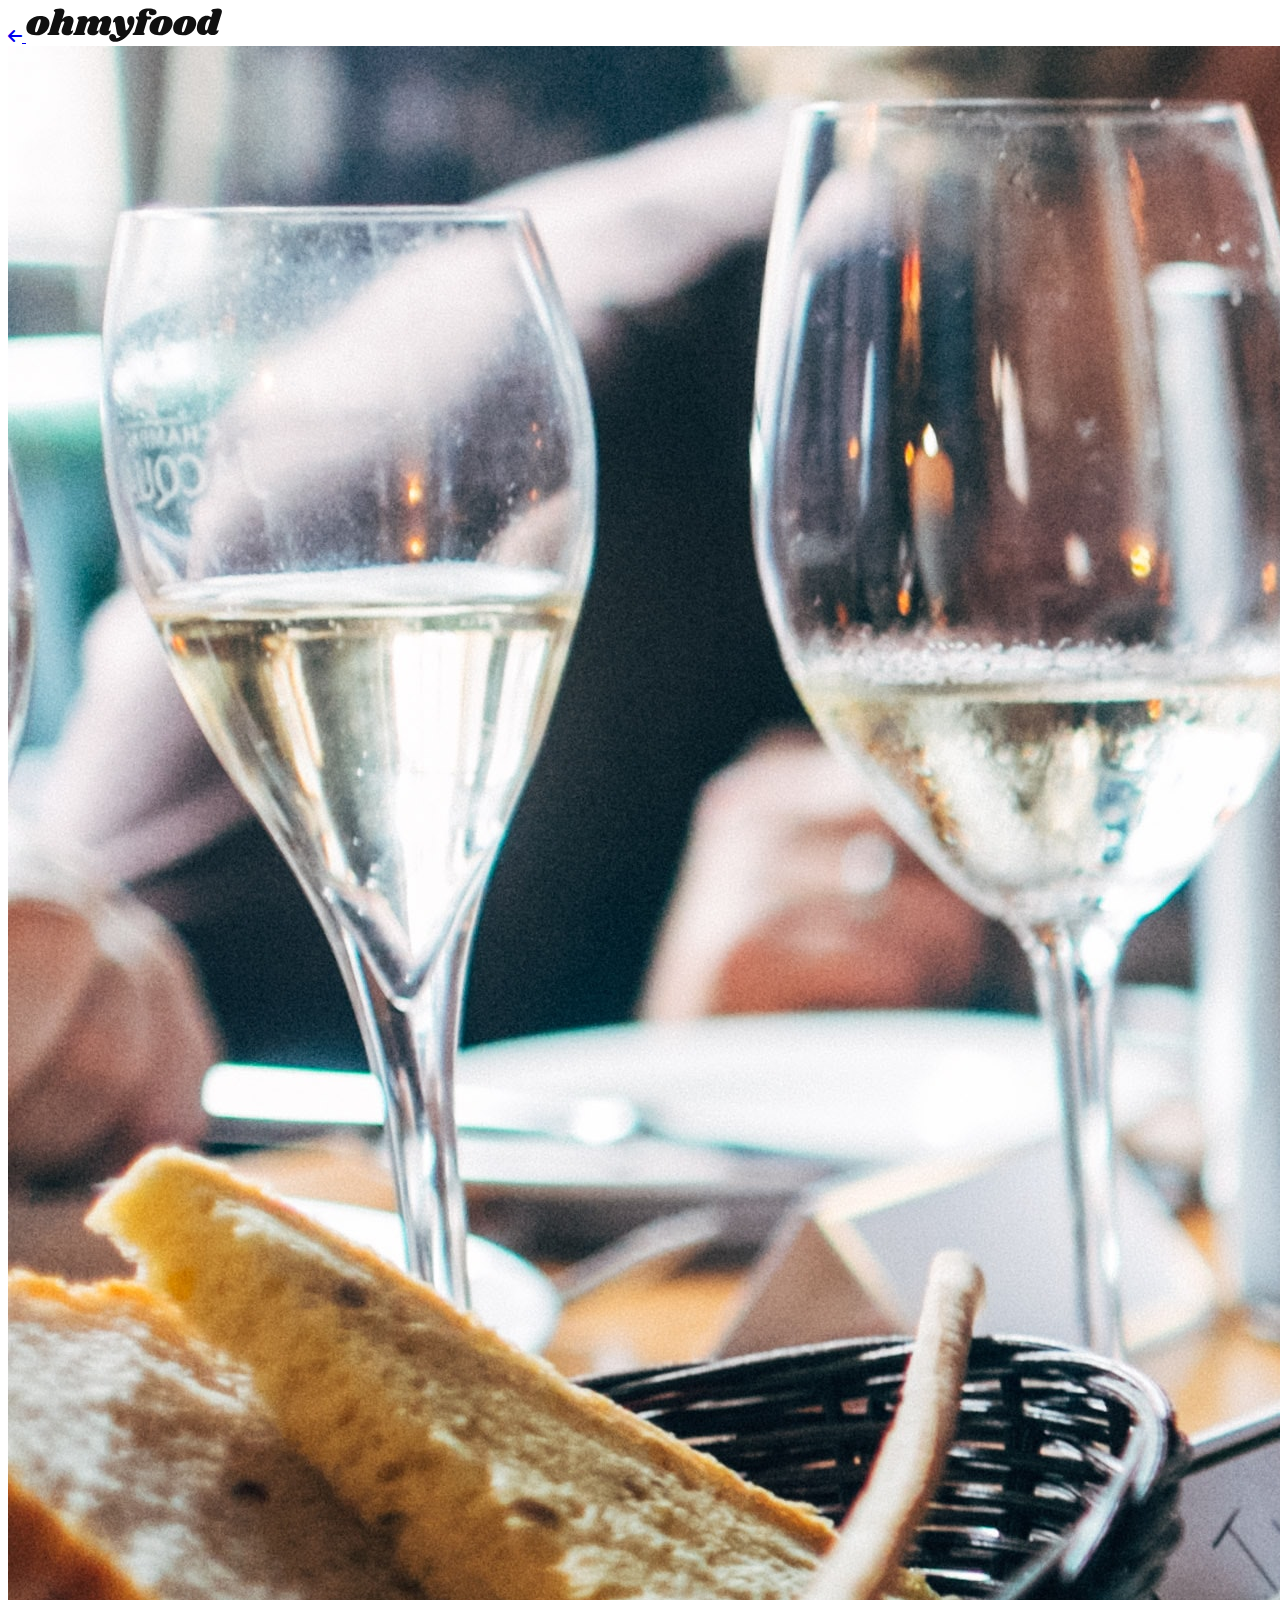
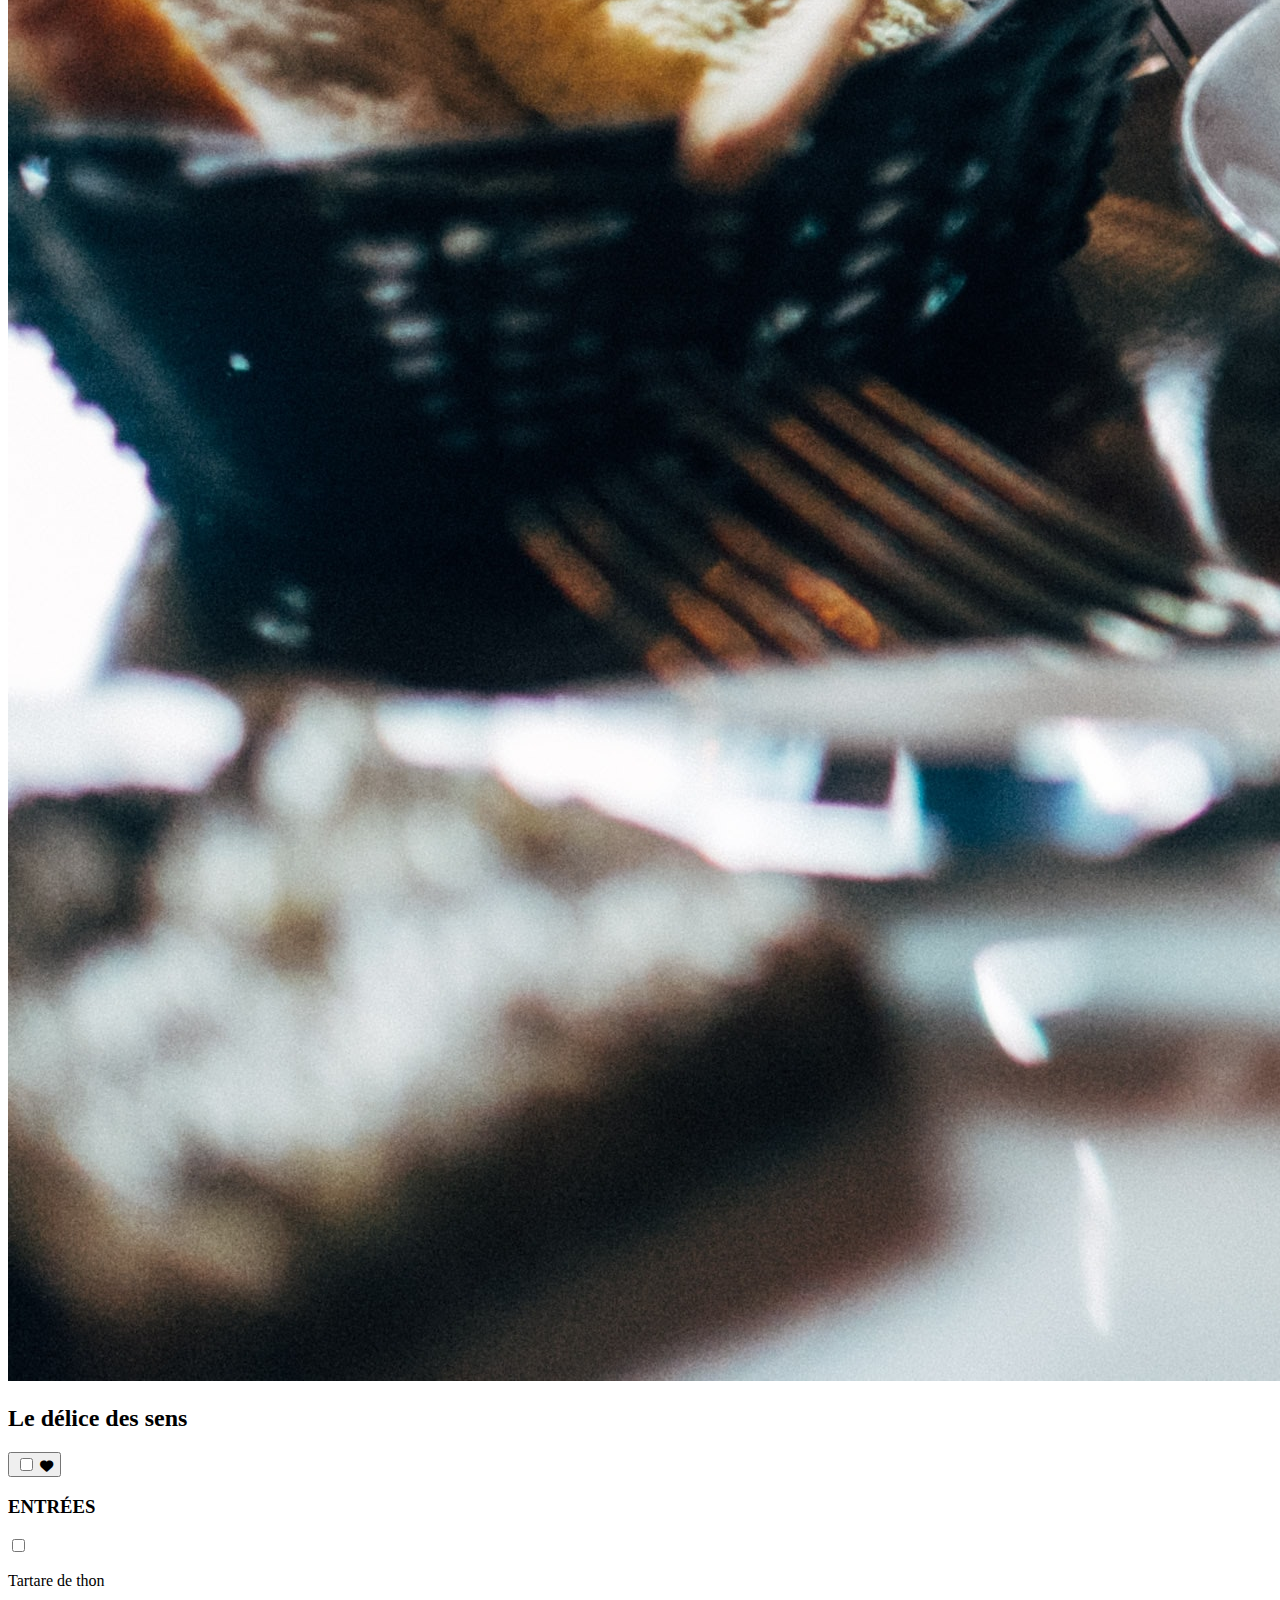
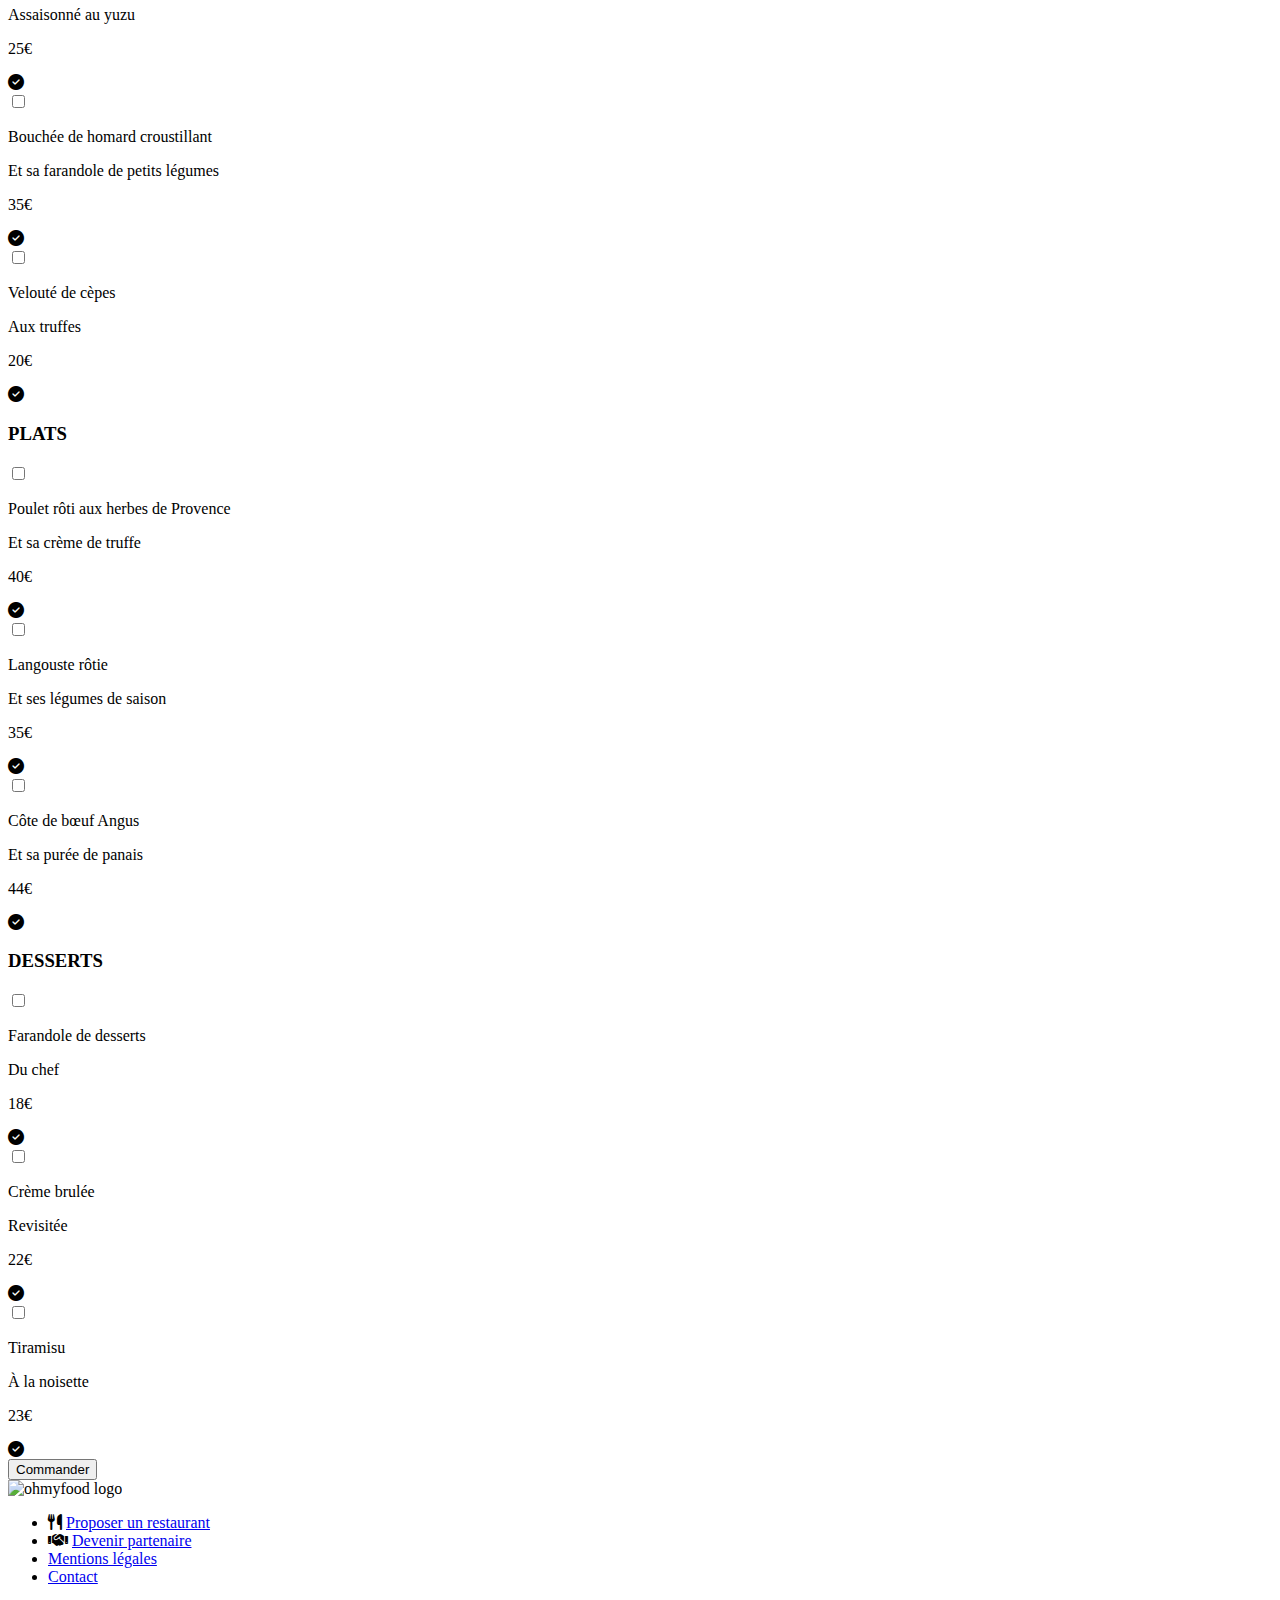
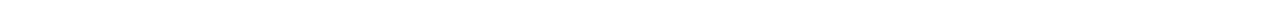
==== OhMyFood/restaurants/folie-mericourt.html @ 995c99be "feat:add other restaurants pages" ====
<!DOCTYPE html>
<html lang="fr">
<head>
    <meta charset="UTF-8">
    <meta name="viewport" content="width=device-width, initial-scale=1.0">
    <title>Le délice des sens</title>
    <link href="https://fonts.googleapis.com/css2?family=Roboto:wght@400;600;700&display=swap" rel="stylesheet">
    <link href="https://fonts.googleapis.com/css2?family=Shrikhand&display=swap" rel="stylesheet">
    <link rel="stylesheet" href="../assets/css/main.css">
    <link rel="stylesheet" href="https://cdnjs.cloudflare.com/ajax/libs/font-awesome/6.6.0/css/all.min.css">
</head>
<body>

<!-- Header with back button -->
<header class="header">
    <a href="../index.html" class="header__back-button">
        <i class="fa-solid fa-arrow-left"></i>
    </a>
    <a href="../index.html" class="header__logo">
        <img src="../assets/images/logo/ohmyfood@2x.svg" alt="ohmyfood logo">
    </a>
</header>

<!-- Restaurant banner-->
<section class="restaurant__banner">
    <img src="../assets/images/restaurants/jay-wennington-N_Y88TWmGwA-unsplash.jpg" alt="La palette du goût"
         class="restaurant__banner-img">
</section>

<!-- Menu -->
<main class="menu">

    <div class="restaurant__title">
        <h2 class="restaurant__title-text">Le délice des sens</h2>
        <button class="restaurant-card__favorite">
            <input type="checkbox" id="favorite" class="restaurant-card__favorite-checkbox">
            <label for="favorite">
                <i class="fa-solid fa-heart"></i>
            </label>
        </button>
    </div>

    <!-- Starters -->
    <section class="menu__section menu__section--starters">
        <h3 class="menu__title">ENTRÉES</h3>
        <label class="menu__item">
            <input type="checkbox">
            <div class="menu__item-content">
                <p class="menu__item-title">Tartare de thon</p>
                <div class="menu__item-bottom">
                    <p class="menu__item-bottom-desc">Assaisonné au yuzu</p>
                    <p class="menu__item-bottom-price">25€</p>
                </div>
            </div>
            <div class="menu__item-check">
                <i class="fa-solid fa-circle-check"></i>
            </div>
        </label>
        <label class="menu__item">
            <input type="checkbox">
            <div class="menu__item-content">
                <p class="menu__item-title">Bouchée de homard croustillant</p>
                <div class="menu__item-bottom">
                    <p class="menu__item-bottom-desc">Et sa farandole de petits légumes</p>
                    <p class="menu__item-bottom-price">35€</p>
                </div>
            </div>
            <div class="menu__item-check">
                <i class="fa-solid fa-circle-check"></i>
            </div>
        </label>
        <label class="menu__item">
            <input type="checkbox">
            <div class="menu__item-content">
                <p class="menu__item-title">Velouté de cèpes</p>
                <div class="menu__item-bottom">
                    <p class="menu__item-bottom-desc">Aux truffes</p>
                    <p class="menu__item-bottom-price">20€</p>
                </div>
            </div>
            <div class="menu__item-check">
                <i class="fa-solid fa-circle-check"></i>
            </div>
        </label>
    </section>

    <!-- Mains -->
    <section class="menu__section menu__section--mains">
        <h3 class="menu__title">PLATS</h3>
        <label class="menu__item">
            <input type="checkbox">
            <div class="menu__item-content">
                <p class="menu__item-title">Poulet rôti aux herbes de Provence</p>
                <div class="menu__item-bottom">
                    <p class="menu__item-bottom-desc">Et sa crème de truffe</p>
                    <p class="menu__item-bottom-price">40€</p>
                </div>
            </div>
            <div class="menu__item-check">
                <i class="fa-solid fa-circle-check"></i>
            </div>
        </label>
        <label class="menu__item">
            <input type="checkbox">
            <div class="menu__item-content">
                <p class="menu__item-title">Langouste rôtie</p>
                <div class="menu__item-bottom">
                    <p class="menu__item-bottom-desc">Et ses légumes de saison</p>
                    <p class="menu__item-bottom-price">35€</p>
                </div>
            </div>
            <div class="menu__item-check">
                <i class="fa-solid fa-circle-check"></i>
            </div>
        </label>
        <label class="menu__item">
            <input type="checkbox">
            <div class="menu__item-content">
                <p class="menu__item-title">Côte de bœuf Angus</p>
                <div class="menu__item-bottom">
                    <p class="menu__item-bottom-desc">Et sa purée de panais</p>
                    <p class="menu__item-bottom-price">44€</p>
                </div>
            </div>
            <div class="menu__item-check">
                <i class="fa-solid fa-circle-check"></i>
            </div>
        </label>
    </section>

    <!-- Desserts -->
    <section class="menu__section menu__section--desserts">
        <h3 class="menu__title">DESSERTS</h3>
        <label class="menu__item">
            <input type="checkbox">
            <div class="menu__item-content">
                <p class="menu__item-title">Farandole de desserts</p>
                <div class="menu__item-bottom">
                    <p class="menu__item-bottom-desc">Du chef</p>
                    <p class="menu__item-bottom-price">18€</p>
                </div>
            </div>
            <div class="menu__item-check">
                <i class="fa-solid fa-circle-check"></i>
            </div>
        </label>
        <label class="menu__item">
            <input type="checkbox">
            <div class="menu__item-content">
                <p class="menu__item-title">Crème brulée</p>
                <div class="menu__item-bottom">
                    <p class="menu__item-bottom-desc">Revisitée</p>
                    <p class="menu__item-bottom-price">22€</p>
                </div>
            </div>
            <div class="menu__item-check">
                <i class="fa-solid fa-circle-check"></i>
            </div>
        </label>
        <label class="menu__item">
            <input type="checkbox">
            <div class="menu__item-content">
                <p class="menu__item-title">Tiramisu</p>
                <div class="menu__item-bottom">
                    <p class="menu__item-bottom-desc">À la noisette</p>
                    <p class="menu__item-bottom-price">23€</p>
                </div>
            </div>
            <div class="menu__item-check">
                <i class="fa-solid fa-circle-check"></i>
            </div>
        </label>
    </section>

    <button class="menu__cta">Commander</button>
</main>

<!-- Footer -->
<footer class="footer">
    <div class="footer__logo"><img src="../assets/images/logo/ohmyfood_white.svg" alt="ohmyfood logo"></div>
    <ul class="footer__links">
        <li class="footer__item">
            <i class="fas fa-utensils"></i>
            <a href="#">Proposer un restaurant</a>
        </li>
        <li class="footer__item">
            <i class="fas fa-handshake"></i>
            <a href="#">Devenir partenaire</a>
        </li>
        <li class="footer__item"><a href="#">Mentions légales</a></li>
        <li class="footer__item"><a href="mailto:oc@ohmyfood.com">Contact</a></li>
    </ul>
</footer>

</body>
</html>
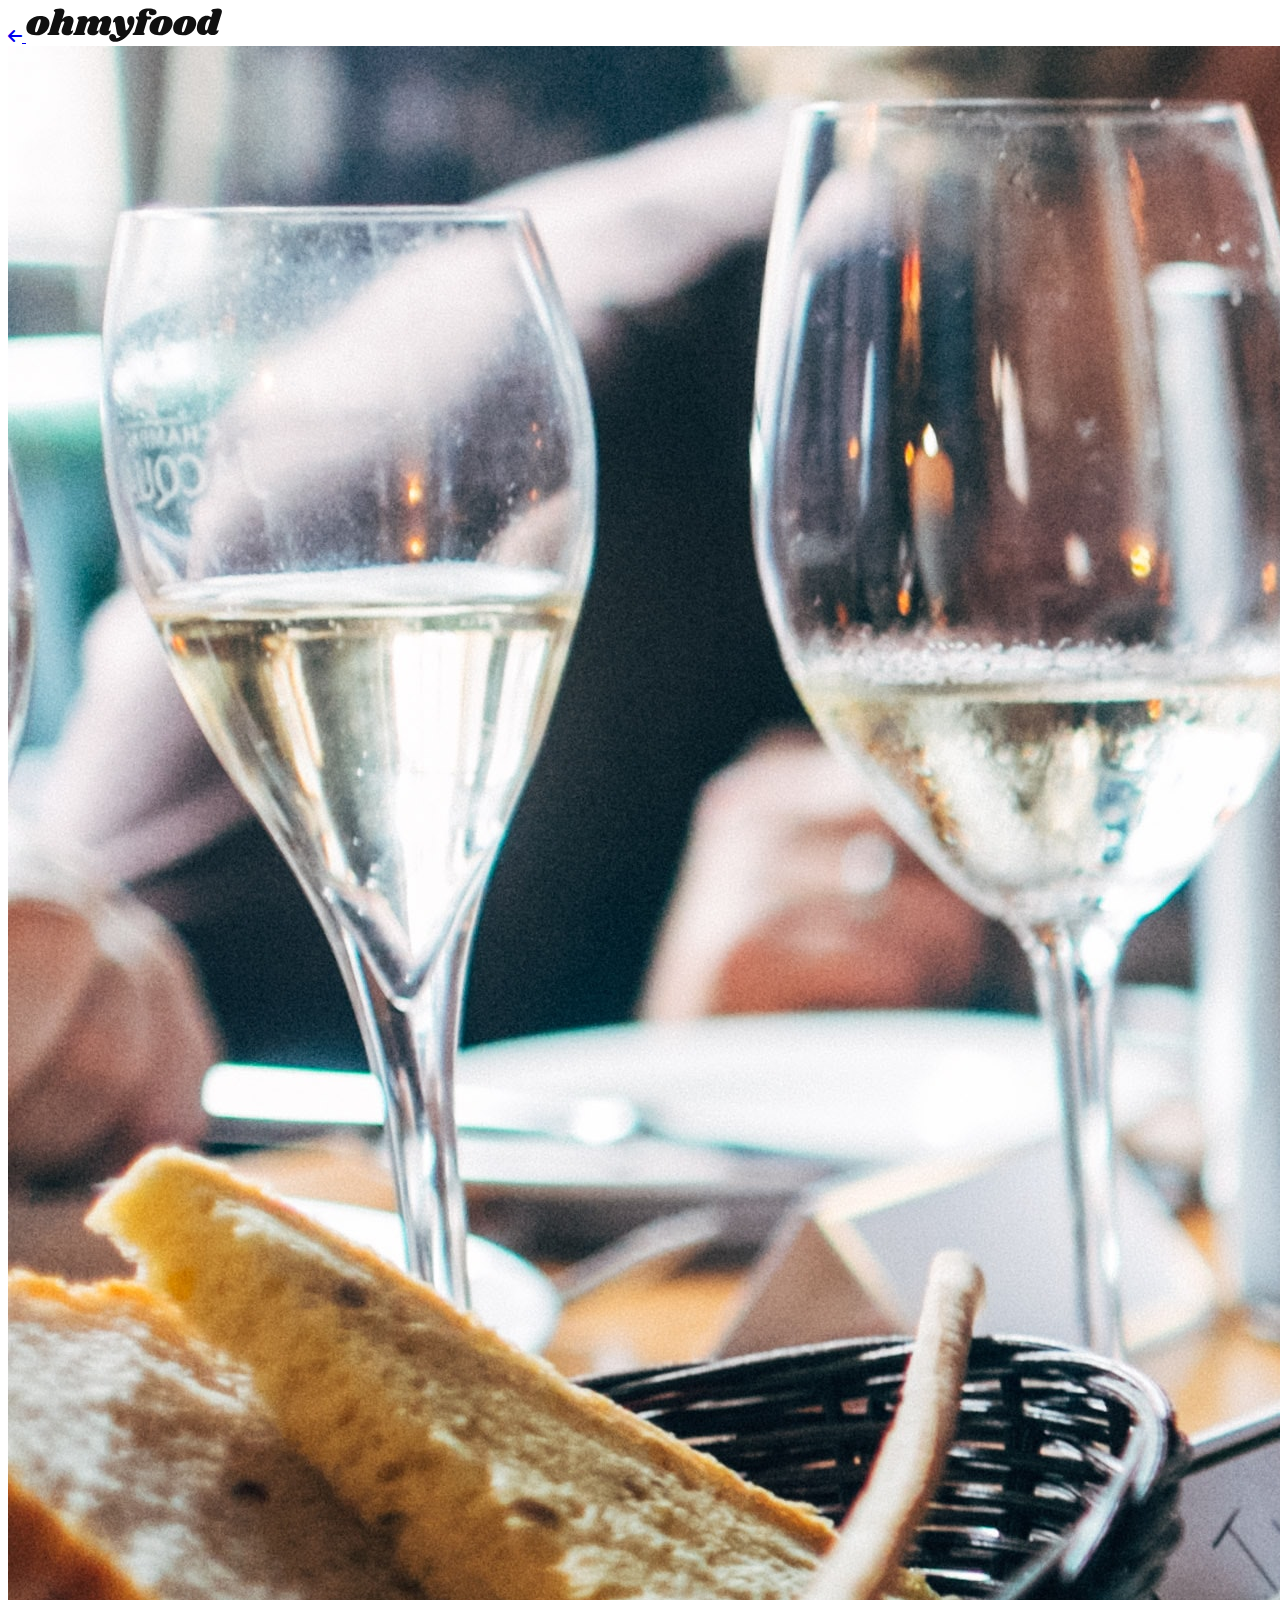
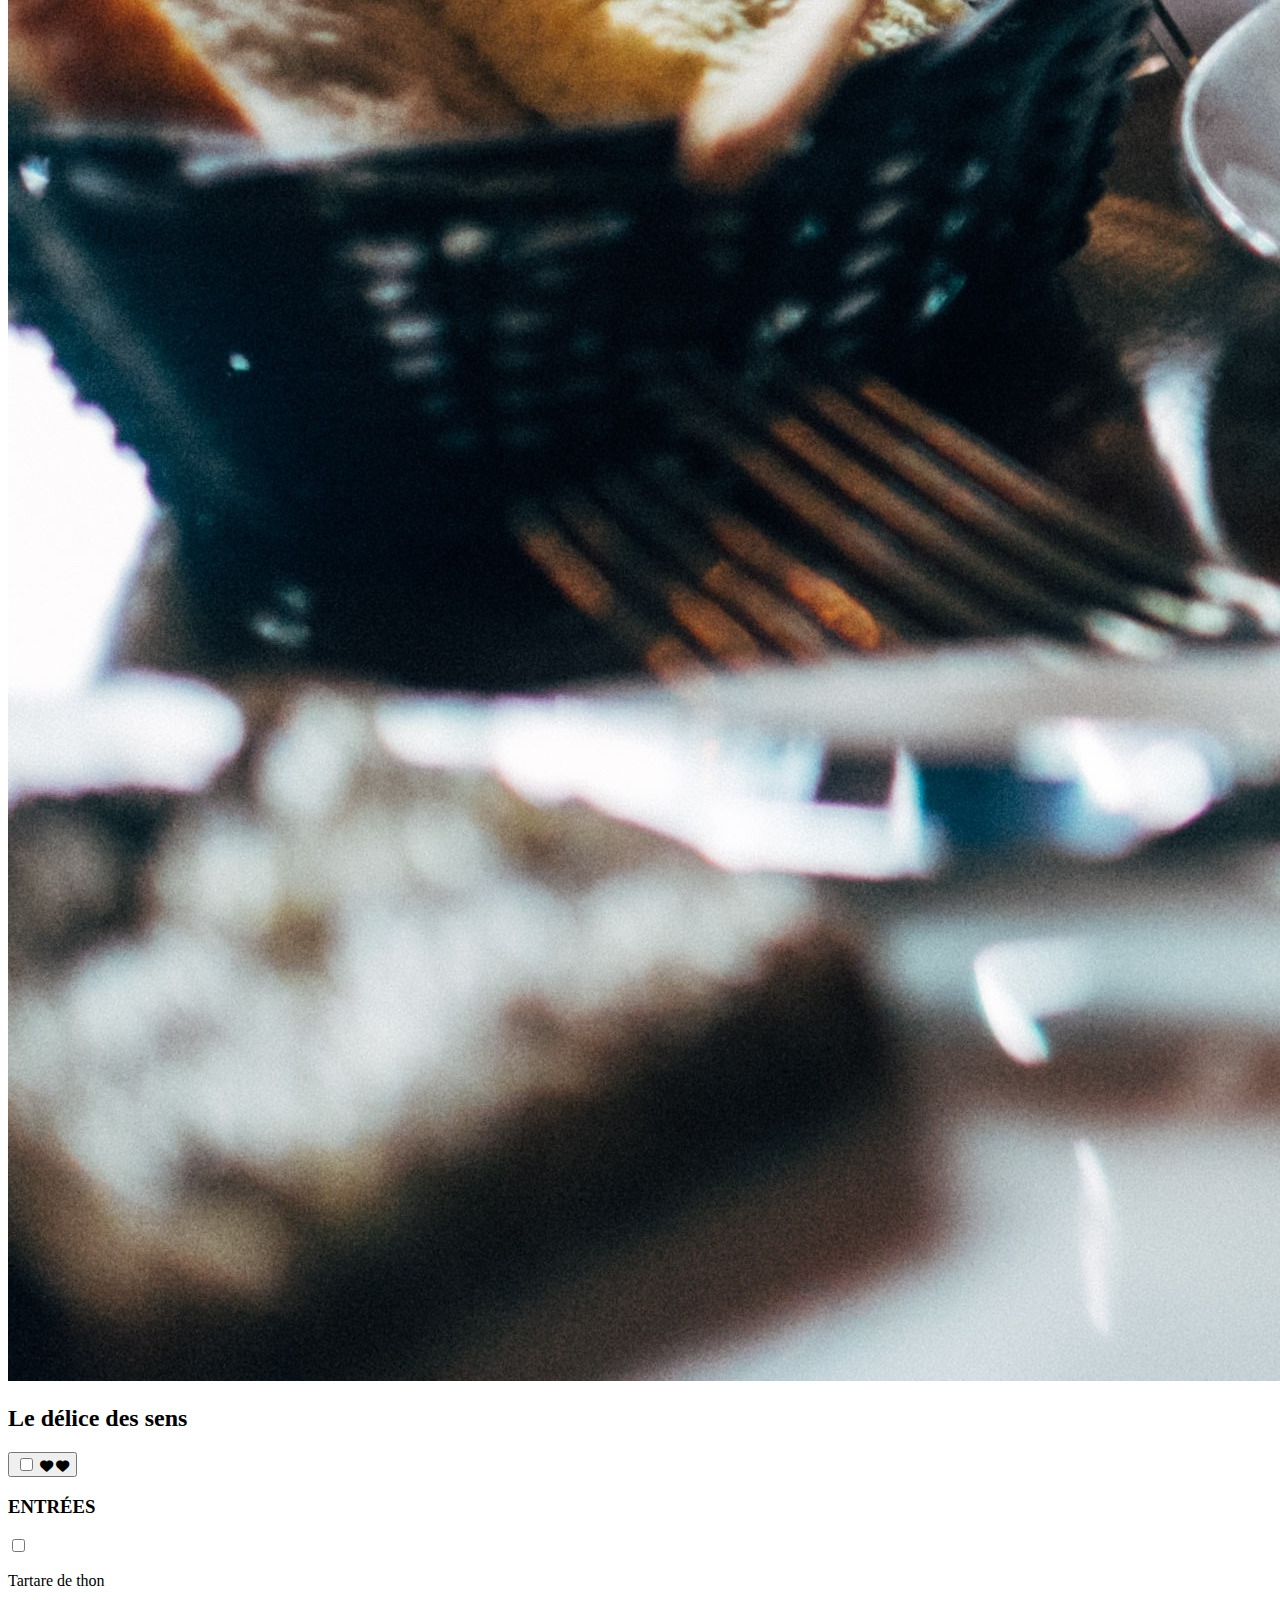
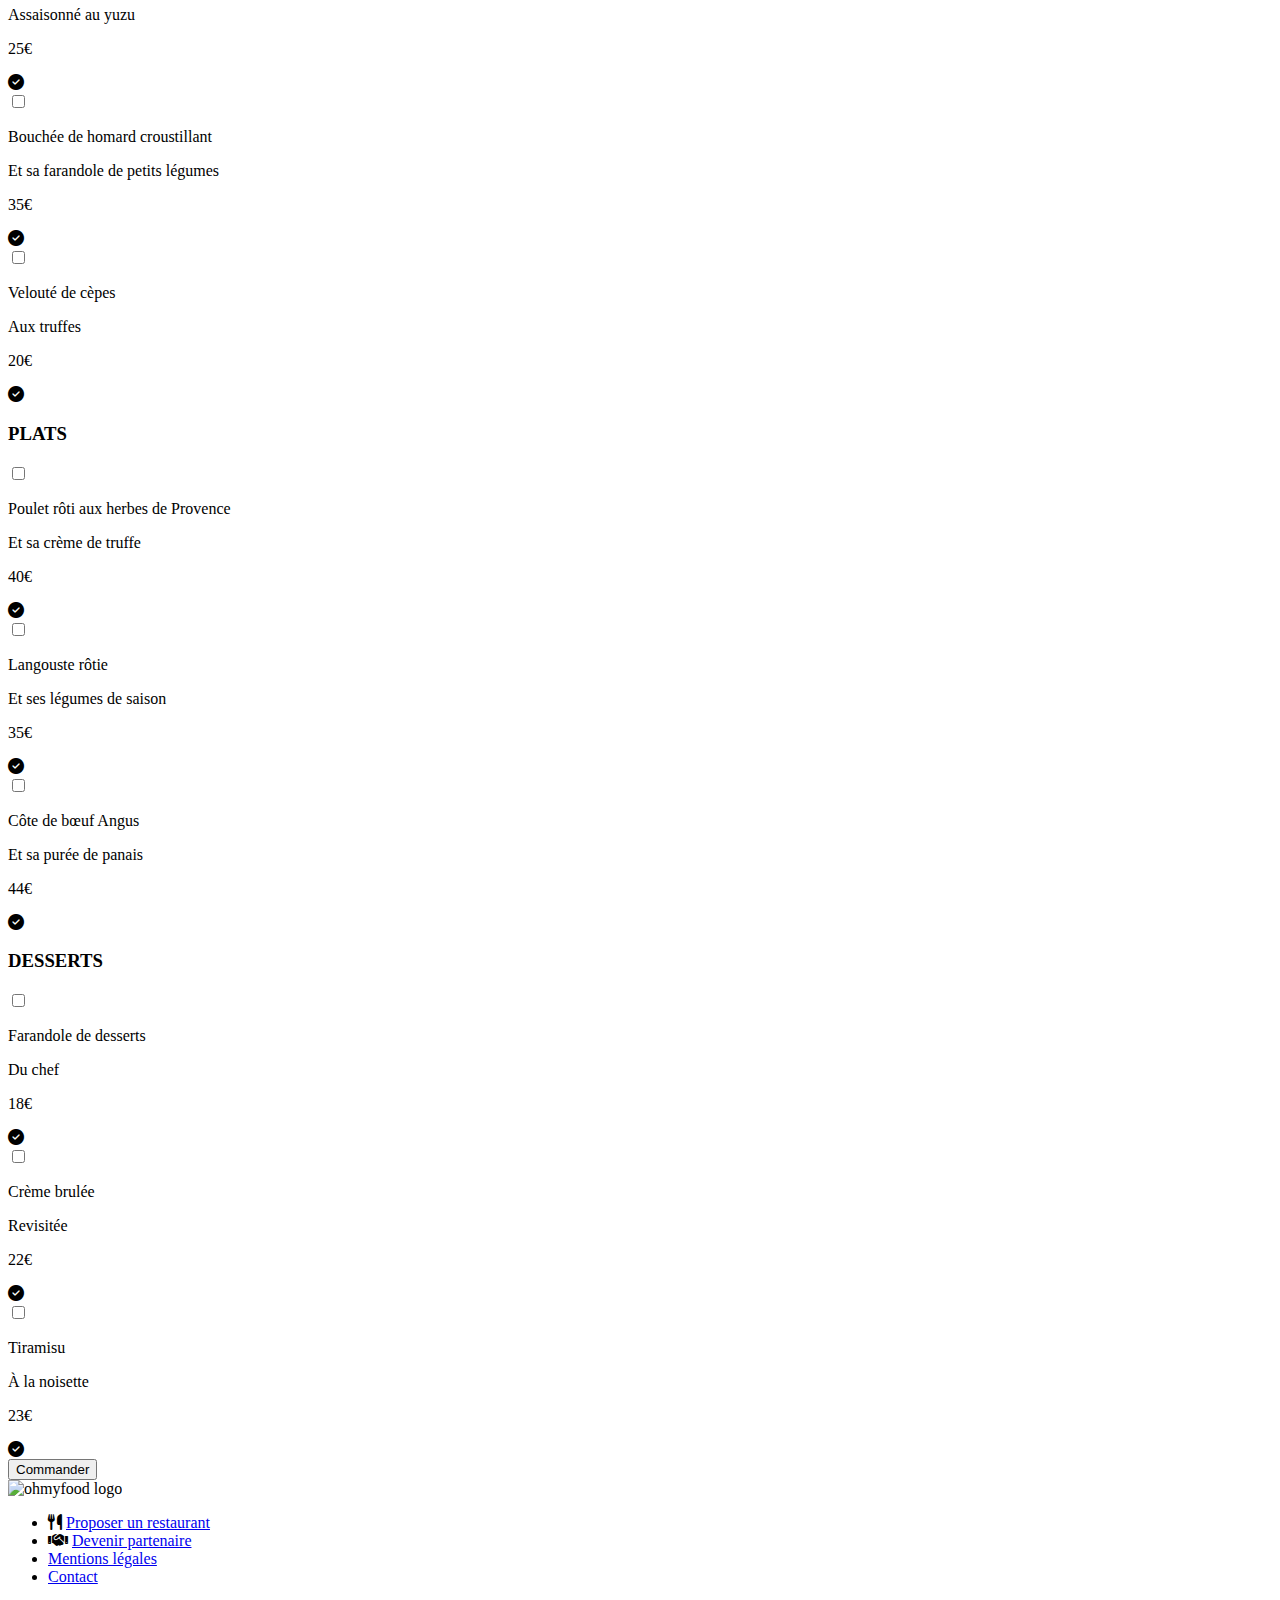
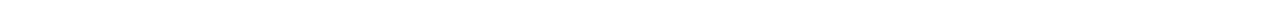
==== commit 165a8486: "fix(scss): fix folie-mericourt css" ====
--- a/OhMyFood/restaurants/folie-mericourt.html
+++ b/OhMyFood/restaurants/folie-mericourt.html
@@ -4,7 +4,9 @@
     <meta charset="UTF-8">
     <meta name="viewport" content="width=device-width, initial-scale=1.0">
     <title>Le délice des sens</title>
-    <link href="https://fonts.googleapis.com/css2?family=Roboto:wght@400;600;700&display=swap" rel="stylesheet">
+    <link rel="preconnect" href="https://fonts.googleapis.com">
+    <link rel="preconnect" href="https://fonts.gstatic.com" crossorigin>
+    <link href="https://fonts.googleapis.com/css2?family=Roboto:ital,wght@0,100..900;1,100..900&display=swap" rel="stylesheet">
     <link href="https://fonts.googleapis.com/css2?family=Shrikhand&display=swap" rel="stylesheet">
     <link rel="stylesheet" href="../assets/css/main.css">
     <link rel="stylesheet" href="https://cdnjs.cloudflare.com/ajax/libs/font-awesome/6.6.0/css/all.min.css">
@@ -35,7 +37,8 @@
         <button class="restaurant-card__favorite">
             <input type="checkbox" id="favorite" class="restaurant-card__favorite-checkbox">
             <label for="favorite">
-                <i class="fa-solid fa-heart"></i>
+                <i class="fa-solid fa-heart heart-outline"></i>
+                <i class="fa-solid fa-heart heart-fill"></i>
             </label>
         </button>
     </div>
